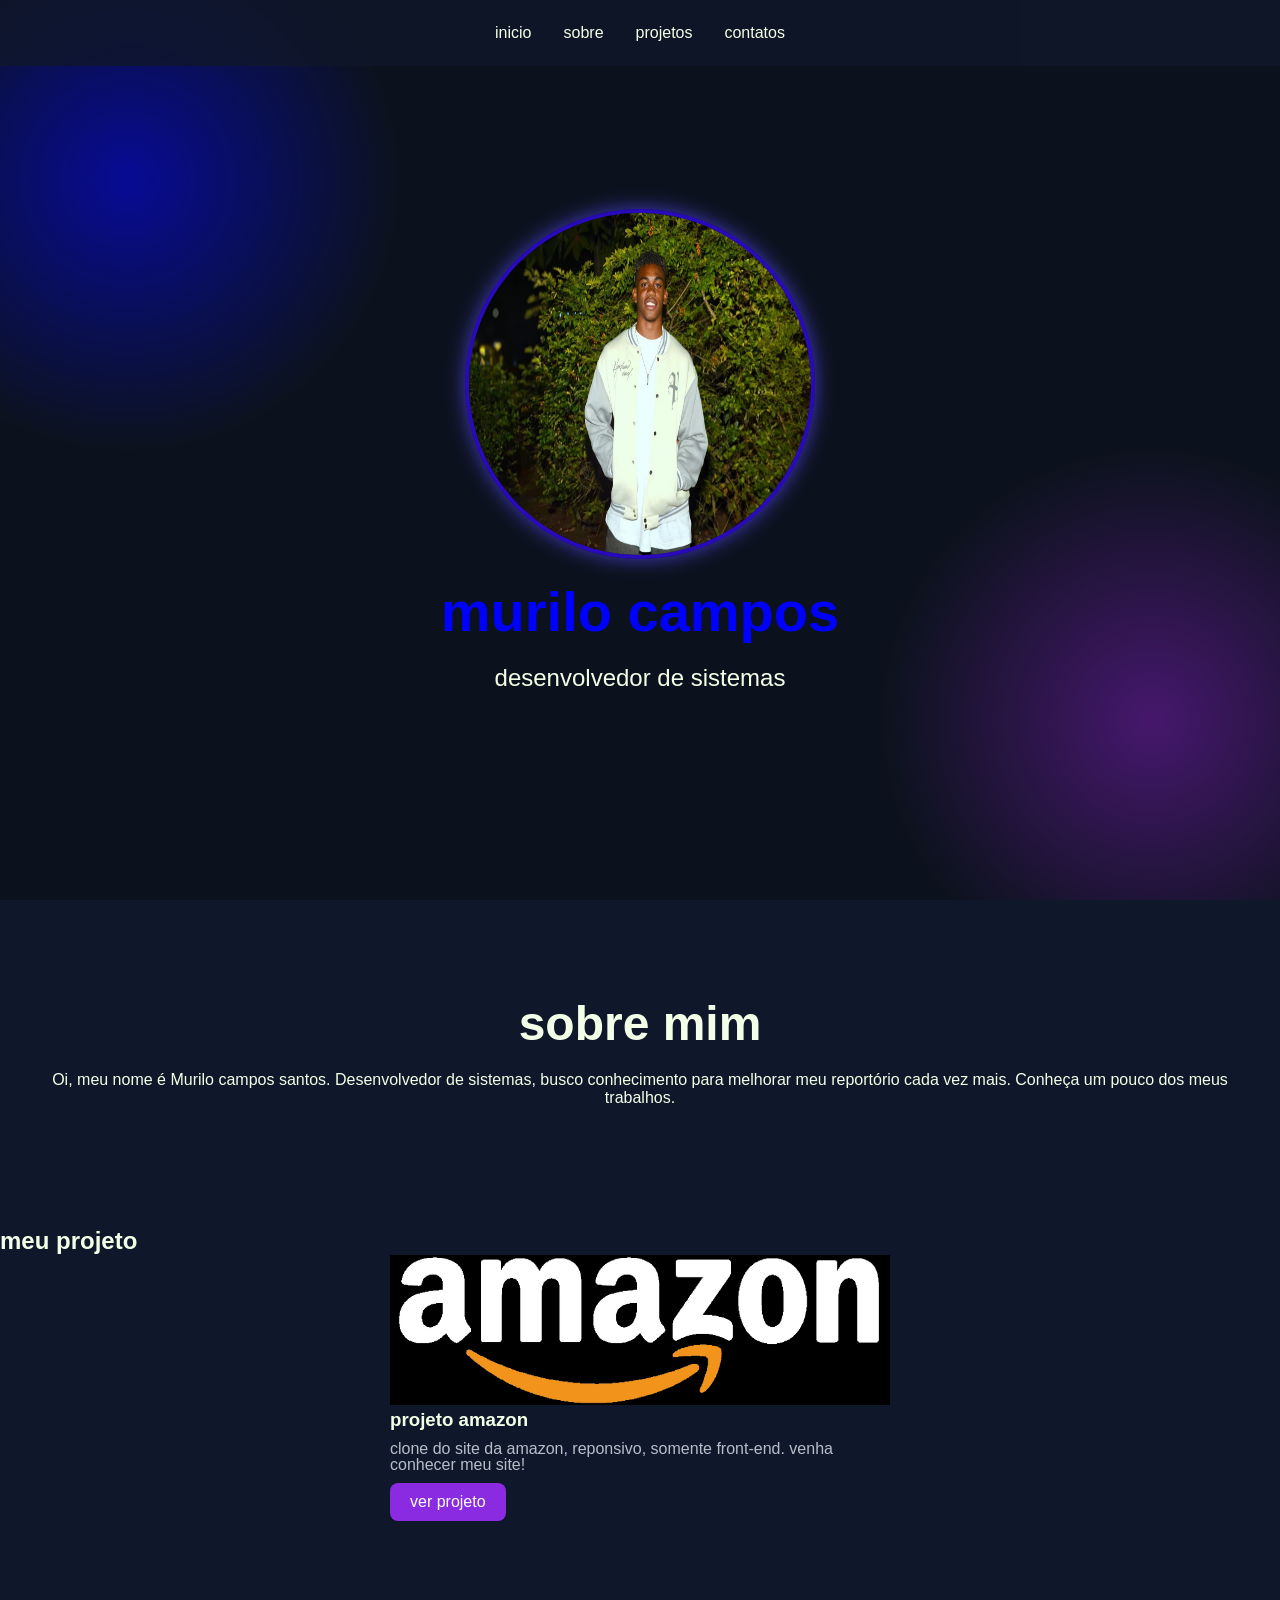
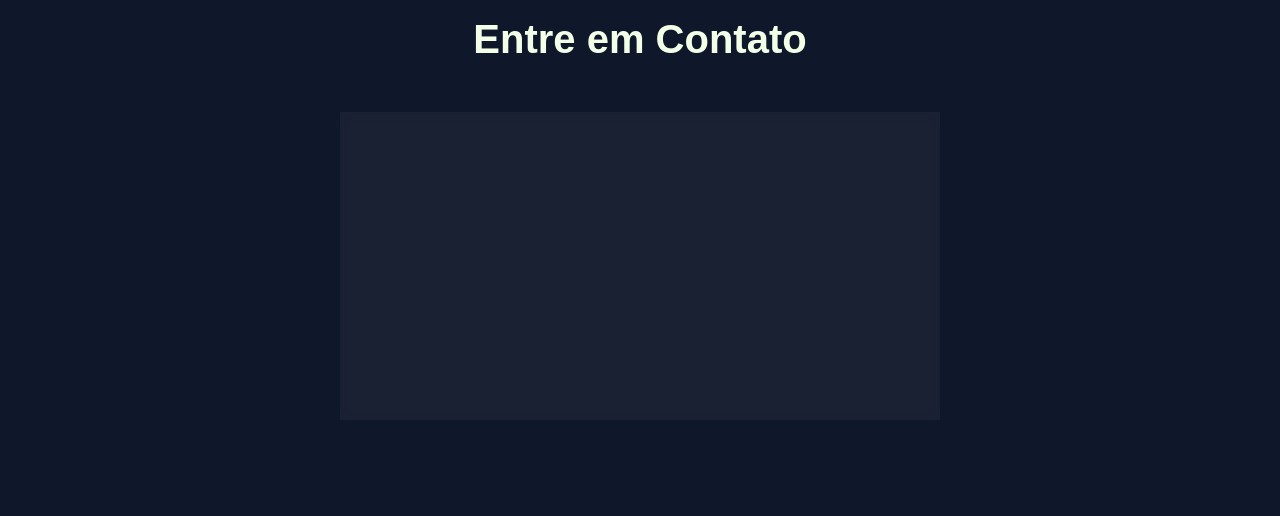
==== index.html @ e7d78f57 "Add files via upload" ====
<!DOCTYPE html>
<html lang="en">

<head>
    <meta charset="UTF-8">
    <meta name="viewport" content="width=, initial-scale=1.0">
    <link rel="stylesheet" href="styles.css">
    <title>mcs | portifolio murilo.campos.santos</title>
</head>

<body>
    <div class="particulas"></div>

    <nav class="navegacao">
        <ul class="menu">
            <li>
                <a href="#inicio" class="menu-link">inicio</a>
            </li>
            <li>
                <a href="#sobre" class="menu-link">sobre</a>
            </li>
            <li>
                <a href="#projetos" class="menu-link">projetos</a>
            </li>
            <li>
                <a href="#contatos" class="menu-link">contatos</a>
            </li>

        </ul>

    </nav>
    <main id="#inico" class="cabecalho">
        <img src="./img/murilo.jpg" alt="foto de murilo campos" class="foto-perfil">
        <h1>murilo campos</h1>
        <p class="cabecalho-sub-titulo">desenvolvedor de sistemas</p>
    </main>

    <section id="sobre" class="sobre">
        <h2 class="sobre-titulo">sobre mim</h2>
        <div calss="sobre-caixa">
            <p class="sobre-paragrafo">
                Oi, meu nome é Murilo campos santos.
                Desenvolvedor de sistemas, busco conhecimento para melhorar meu reportório cada vez mais. Conheça um
                pouco
                dos meus trabalhos.
            </p>
        </div>
    </section>

    <section id="projetos" calss="projetos">
        <h2 calss="projeto-titulo">meu projeto</h2>
        <div class="projetos-caixa">
            <div class="display flax"
            <div class="projetos-card">
                <a href="https://clone-amazonmcs.vercel.app/" target="_blank"></a>
                <img src="./img/projetoamazon.jpg" alt="projeto 1" class="projetos-imagem">
                <div caixa-texto-projeto>
                    <h3 class="info-projeto">projeto amazon</h3>
                    <p class="paragrfo-projeto">clone do site da amazon, reponsivo, somente front-end. venha conhecer
                        meu site!</p>
                    <a href="https://clone-amazonmcs.vercel.app/" target="_blank" class="botao-projeto">
                        ver projeto
                    </a>
                </div>
            </div>

        </div>
    </section>

    <section id="contatos" class="contatos">
        <h2 class="contatos-titulo">Entre em Contato</h2>
        <form class="formulario-contato" id="formulario" onsubmit="enviarwhats(event)">
            <div class="grupo-form">
                <input placeholder="Nome" class="campo-form" id="nome">
            </div>
            <div class="grupo-form">
                <textarea class="campo-form" placeholder="Digite sua Mensagem" rows="4" id="mensagem"></textarea>
            </div>

            <button type="submit" class="botao-form"> Enviar por WhatsApp</button>

        </form>

    </section>

    <script>
        function enviarwhats(event) {
            event.preventDefault()

            const nome = document.getElementById('nome').value;
            const mensagem = document.getElementById('mensagem').value;
            const telefone = '5511983494854'

            const texto = `Olá! me chamo ${nome}, ${mensagem}`
            const msgFormatada = encodeURIComponent(texto)

            const url = `https://wa.me/${telefone}?text=${msgFormatada}`

            console.log(url)

            window.open(url, '-blank')
        }

    </script>

</body>

</html>
---- styles.css ----
* {
    margin: 0;
    padding: 0;
    box-sizing: border-box;
    font-family: 'Segoe UI', Tahoma, Geneva, Verdana, sans-serif;
}

html {
    scroll-behavior: smooth;
}

:root {
    --primaria: #0000FF;
    --secundaria: #ac1deeb7;
    --escuro: #0f172a;
    --maisEscuro: #0a0f10;
    --claro: #f4ffe8;
    --vidro: rgba(50, 8, 235, 0.767);
}

body {
    background-color: var(--escuro);
    color: var(--claro);
}

.navegacao {
    position: fixed;
    background: rgba(15, 23, 42, 0.8);
    width: 100%;
    z-index: 100;
    padding: 1.5rem;
}

.menu {
    display: flex;
    justify-content: center;
    list-style: none;
    gap: 2rem;
}

.menu-link {
    text-decoration: none;
    color: var(--claro);
    font-weight: 500;
    position: relative;
    padding: 0.5rem 0;
}

.menu-link::after {
    content: '';
    height: 2px;
    width: 0;
    position: absolute;
    bottom: 0;
    left: 0;
    background: linear-gradient(90deg, var(--primaria), var(--secundaria));
    transition: width 0.5 ease;
}

/*after -> depois / before -> antes */

.menu-link:hover::after {
    width: 100%;
}

.cabecalho {
    min-height: 100vh;
    display: flex;
    justify-content: center;
    align-items: center;
    flex-direction: column;
}

.foto-perfil {
    width: 350px;
    height: 350px;
    box-shadow: 0 0 20px rgba(79, 70, 229, 0.8);
    border-radius: 50%;
    border: 4px solid var(--vidro);
    animation: flutuar 5s ease-in-out infinite;
}

h1 {
    font-size: 3.5rem;
    color: var(--primaria);
    font-weight: bold;
    margin: 20px;
}

.cabecalho-sub-titulo {
    font-size: 1.5rem;
    color: var(--claro)
}

.sobre {
    padding: 6rem 2rem;
}

.sobre-titulo {
    font-size: 3rem;
    color: var(--claro);
    text-align: center;
    margin-bottom: 20px;
}

.sobre-caixa {
    padding: 2rem;
    max-width: 600px;
    margin: 0 auto;
    border-radius: 16px;
    border: 1px solid var(--vidro);
    backdrop-filter: blur(10px);
    background: rgba(225, 225, 225, 0.05);
}

.sobre-paragrafo {
    text-align: center;
    font-size: 1rem;
    margin-bottom: 1.5rem;
}

.projetos {
    padding: 6rem 2rem;
    display: flex;
    flex-direction: column;
    align-items: center;

}

.projetos-caixa {
    display: grid;
    justify-content: center;
    grid-template-columns: repeat(auto-fit, minmax(300px, 500px));
    margin: 0 auto;
    gap: 2rem;
    max-width: 1200px;
    margin: 0 auto;
}

.botao-projeto {
    display: inline-block;
    margin-top: 10px;
    padding: 10px 20px;
    background: blueviolet;
    color: white;
    text-decoration: none;
    align-items:center;
    justify-content: center;
    border-radius: 8px;
}

.projetos-card {
    background: rgba(225, 225, 225, 0.05);
    border-radius: 16px;
    backdrop-filter: blur(10px);
    border: 1px solid var(--vidro);
    overflow: hidden;
}

.projeto-titulo {
    text-align: center;
    font-size: 1.5rem;
    margin-bottom: 40px;
    justify-content: center;
}

.projetos-titulo:hover {
    box-shadow: 0, 10px, 20px rgba(79, 70, 229, 0.8);
    transform: translateY(-10px) scale(1.03);
}

.projetos-imagem {
    height: 150px;
    width: 100%;
    object-fit: cover;
}

.projetos-card img {
    display: block;
    width: 90%;
    max-width: 500px;
    margin: 0 auto;
    border-radius: 10px;
}

.caixa-texto-projeto {
    padding: 1.5rem;
}

.paragrfo-projeto {
    color: rgba(226, 232, 240, 0.8);
    line-height: 1rem;
}

.info-projeto {
    margin-bottom: 10px;
}

.contatos {
    padding: 6rem 2rem;
}

.contatos-titulo {
    text-align: center;
    font-size: 2.5rem;
    margin-bottom: 50px;
}

.formulario-contato {
    max-width: 600px;
    margin: 0 auto;
    background: rgba(225, 225, 225, 0.05);
    backdrop-filter: blur(5px);
    padding: 2rem;
    border: 1px solid var(--vidro);
    border-radius: 16px;
}

.campo-form {
    width: 100%;
    padding: 1rem;
    background: rgba(225, 225, 225, 0.05);
    border-radius: 8px;
    color: var(--claro);
    border: 1px solid var(--vidro);
    outline: none;

}

.grupo-form:focus {
    border-color: var(--secundaria);
    box-shadow: 0 0 10px rgba(79, 70, 229, 0.3);
}

.grupo-form {
    margin-bottom: 1.5rem;
}

.botao-form {
    color: var(--claro);
    background: linear-gradient(45deg, var(--primaria), var(--secundaria));
    padding: 1rem 2rem;
    border: none;
    border-radius: 8px;
    cursor: pointer;
    font-weight: bold;
    width: 100%;
    transition: all 0.5 ease;
}

.botao-form:hover {
    transform: translateY(-4px);
    box-shadow: 0 5px 15px rgba(79, 70, 229, 0.3);
}

.particulas {
    position: fixed;
    top: 0;
    left: 0;
    width: 100%;
    height: 100%;
    z-index: -1;
    opacity: 0.5;
    background: 
    radial-gradient(circle at 10% 20%, var(--primaria) 0%, transparent 20%),
    radial-gradient(circle at 90% 80%, var(--secundaria)0%, transparent 20%),
    var(--maisEscuro);
}

@keyframes flutuar {

    0%,
    100% {
        transform: translateY(0);
    }

    50% {
        transform: translateY(-20px);
    }
}
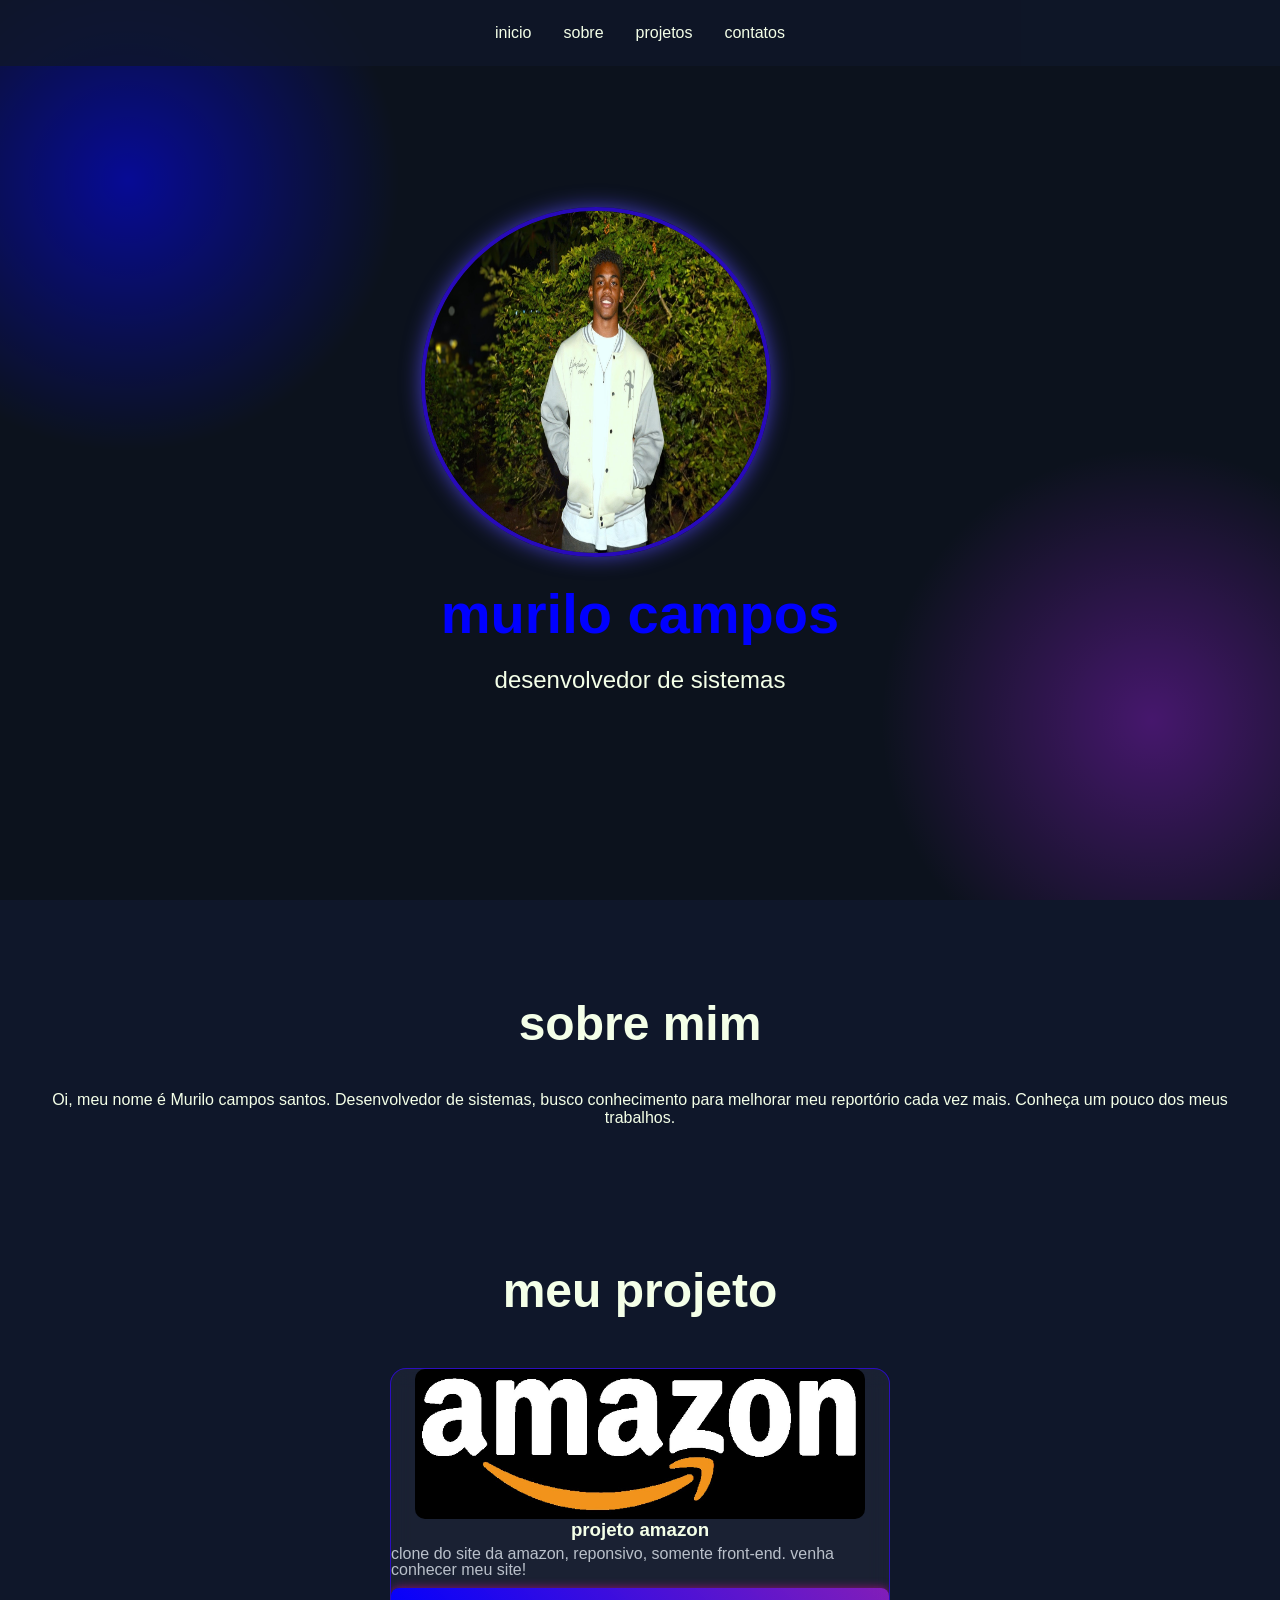
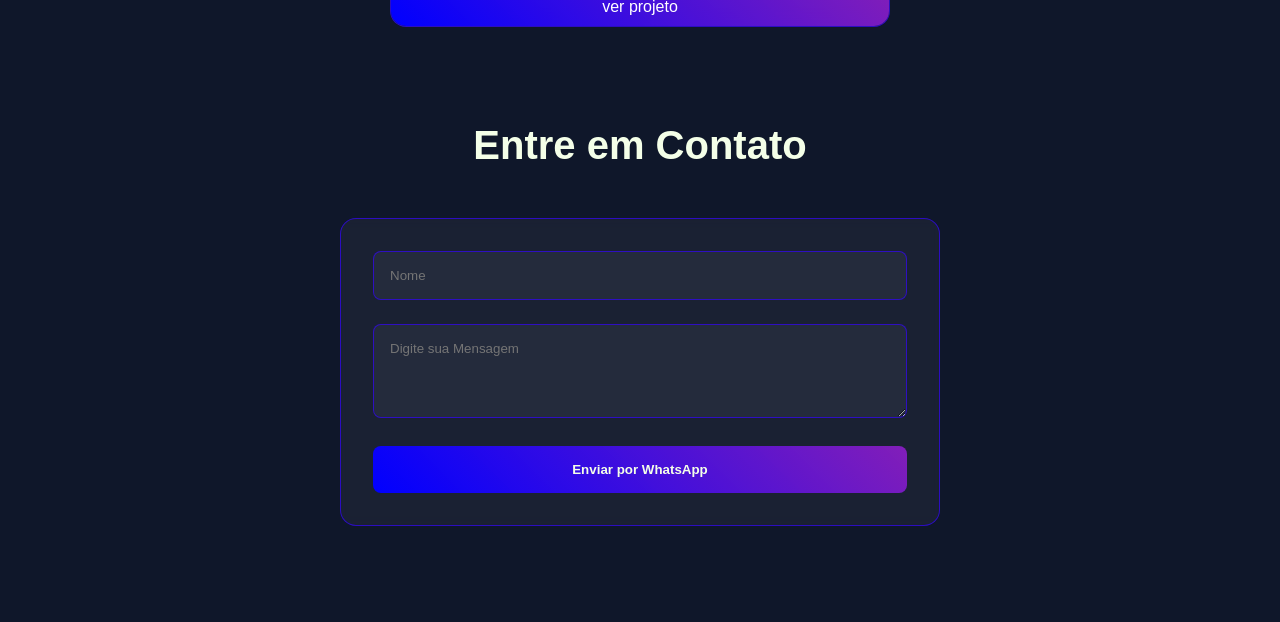
==== commit 7af89b00: "Add files via upload" ====
--- a/index.html
+++ b/index.html
@@ -30,10 +30,14 @@
 
     </nav>
     <main id="#inico" class="cabecalho">
+        <section id="inicio">
         <img src="./img/murilo.jpg" alt="foto de murilo campos" class="foto-perfil">
         <h1>murilo campos</h1>
+        </section>
         <p class="cabecalho-sub-titulo">desenvolvedor de sistemas</p>
     </main>
+
+    
 
     <section id="sobre" class="sobre">
         <h2 class="sobre-titulo">sobre mim</h2>
@@ -48,15 +52,15 @@
     </section>
 
     <section id="projetos" calss="projetos">
-        <h2 calss="projeto-titulo">meu projeto</h2>
+        <h2 class="projeto-titulo">meu projeto</h2>
         <div class="projetos-caixa">
-            <div class="display flax"
-            <div class="projetos-card">
+            <div class="display flex">
+                <div class="projetos-card">
                 <a href="https://clone-amazonmcs.vercel.app/" target="_blank"></a>
                 <img src="./img/projetoamazon.jpg" alt="projeto 1" class="projetos-imagem">
                 <div caixa-texto-projeto>
                     <h3 class="info-projeto">projeto amazon</h3>
-                    <p class="paragrfo-projeto">clone do site da amazon, reponsivo, somente front-end. venha conhecer
+                    <p class="paragrafo-projeto">clone do site da amazon, reponsivo, somente front-end. venha conhecer
                         meu site!</p>
                     <a href="https://clone-amazonmcs.vercel.app/" target="_blank" class="botao-projeto">
                         ver projeto
--- a/styles.css
+++ b/styles.css
@@ -100,29 +100,29 @@
     font-size: 3rem;
     color: var(--claro);
     text-align: center;
-    margin-bottom: 20px;
+    margin-bottom: 40px;
 }
 
 .sobre-caixa {
     padding: 2rem;
-    max-width: 600px;
-    margin: 0 auto;
-    border-radius: 16px;
-    border: 1px solid var(--vidro);
-    backdrop-filter: blur(10px);
+    max-width: 800px;
+    margin: 0 auto;
+    border-radius: 18px;
+    border: 1px solid var(--vidro);
+    backdrop-filter: blur(20px);
     background: rgba(225, 225, 225, 0.05);
 }
 
 .sobre-paragrafo {
     text-align: center;
     font-size: 1rem;
-    margin-bottom: 1.5rem;
+    margin-bottom: 2.5rem;
 }
 
 .projetos {
     padding: 6rem 2rem;
     display: flex;
-    flex-direction: column;
+    justify-content: center;
     align-items: center;
 
 }
@@ -138,10 +138,12 @@
 }
 
 .botao-projeto {
-    display: inline-block;
+    display: flex;
     margin-top: 10px;
     padding: 10px 20px;
-    background: blueviolet;
+    background: linear-gradient(45deg, var(--primaria), var(--secundaria));
+    box-shadow: 0 0 10px rgba(209, 9, 159, 0.678);
+    border-color: var(--secundaria);
     color: white;
     text-decoration: none;
     align-items:center;
@@ -152,6 +154,7 @@
 .projetos-card {
     background: rgba(225, 225, 225, 0.05);
     border-radius: 16px;
+    width: 500px;
     backdrop-filter: blur(10px);
     border: 1px solid var(--vidro);
     overflow: hidden;
@@ -159,41 +162,46 @@
 
 .projeto-titulo {
     text-align: center;
-    font-size: 1.5rem;
-    margin-bottom: 40px;
-    justify-content: center;
-}
-
-.projetos-titulo:hover {
+    flex-direction: column;
+    font-size: 3rem;
+    margin: 0 auto;
+    margin-bottom: 50px;
+    justify-content: center;
+}
+
+.projeto-titulo:hover {
     box-shadow: 0, 10px, 20px rgba(79, 70, 229, 0.8);
     transform: translateY(-10px) scale(1.03);
+    margin: 0 auto;
 }
 
 .projetos-imagem {
     height: 150px;
-    width: 100%;
+    width: 80%;
     object-fit: cover;
 }
 
 .projetos-card img {
     display: block;
-    width: 90%;
-    max-width: 500px;
+    width: 100%;
+    max-width: 450px;
     margin: 0 auto;
     border-radius: 10px;
 }
 
 .caixa-texto-projeto {
-    padding: 1.5rem;
-}
-
-.paragrfo-projeto {
+    padding: 5rem;
+}
+
+.paragrafo-projeto {
     color: rgba(226, 232, 240, 0.8);
     line-height: 1rem;
+    text-align: column;
 }
 
 .info-projeto {
-    margin-bottom: 10px;
+    margin-bottom: 5px;
+    text-align: center;
 }
 
 .contatos {
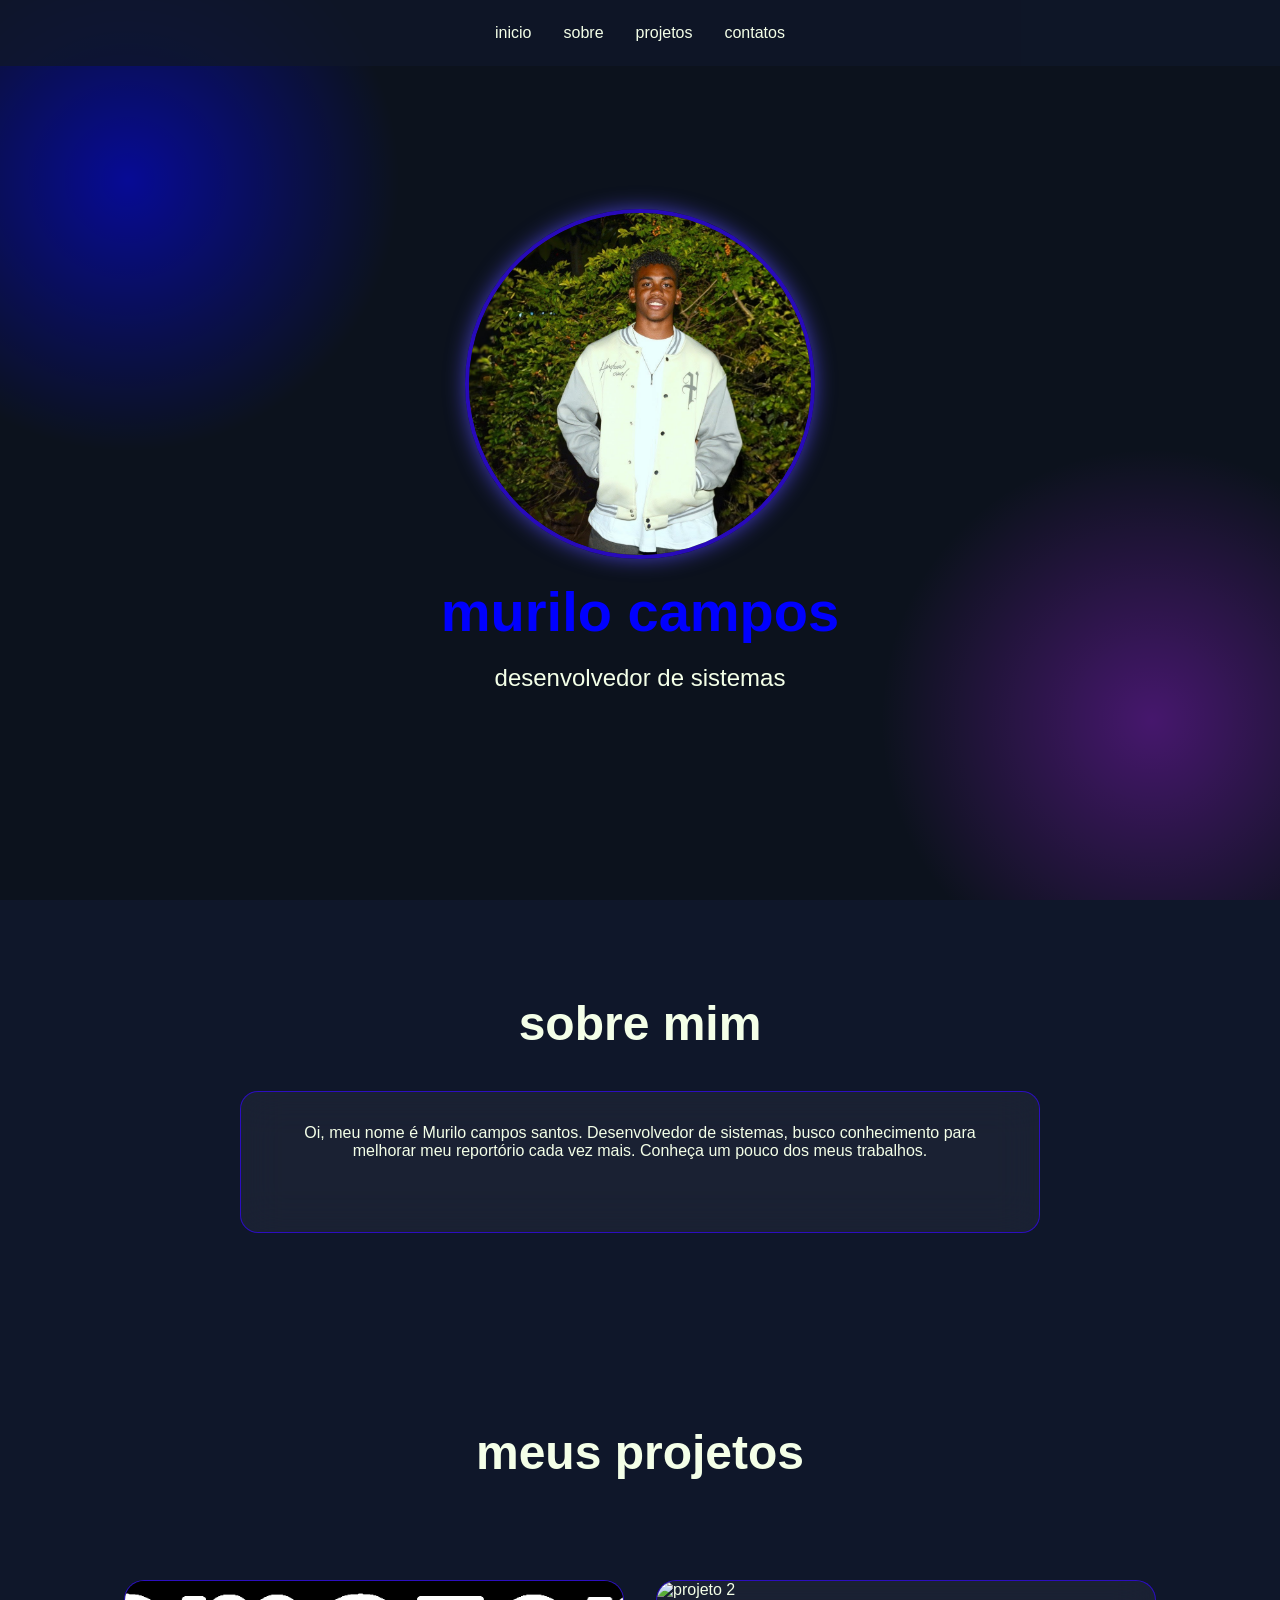
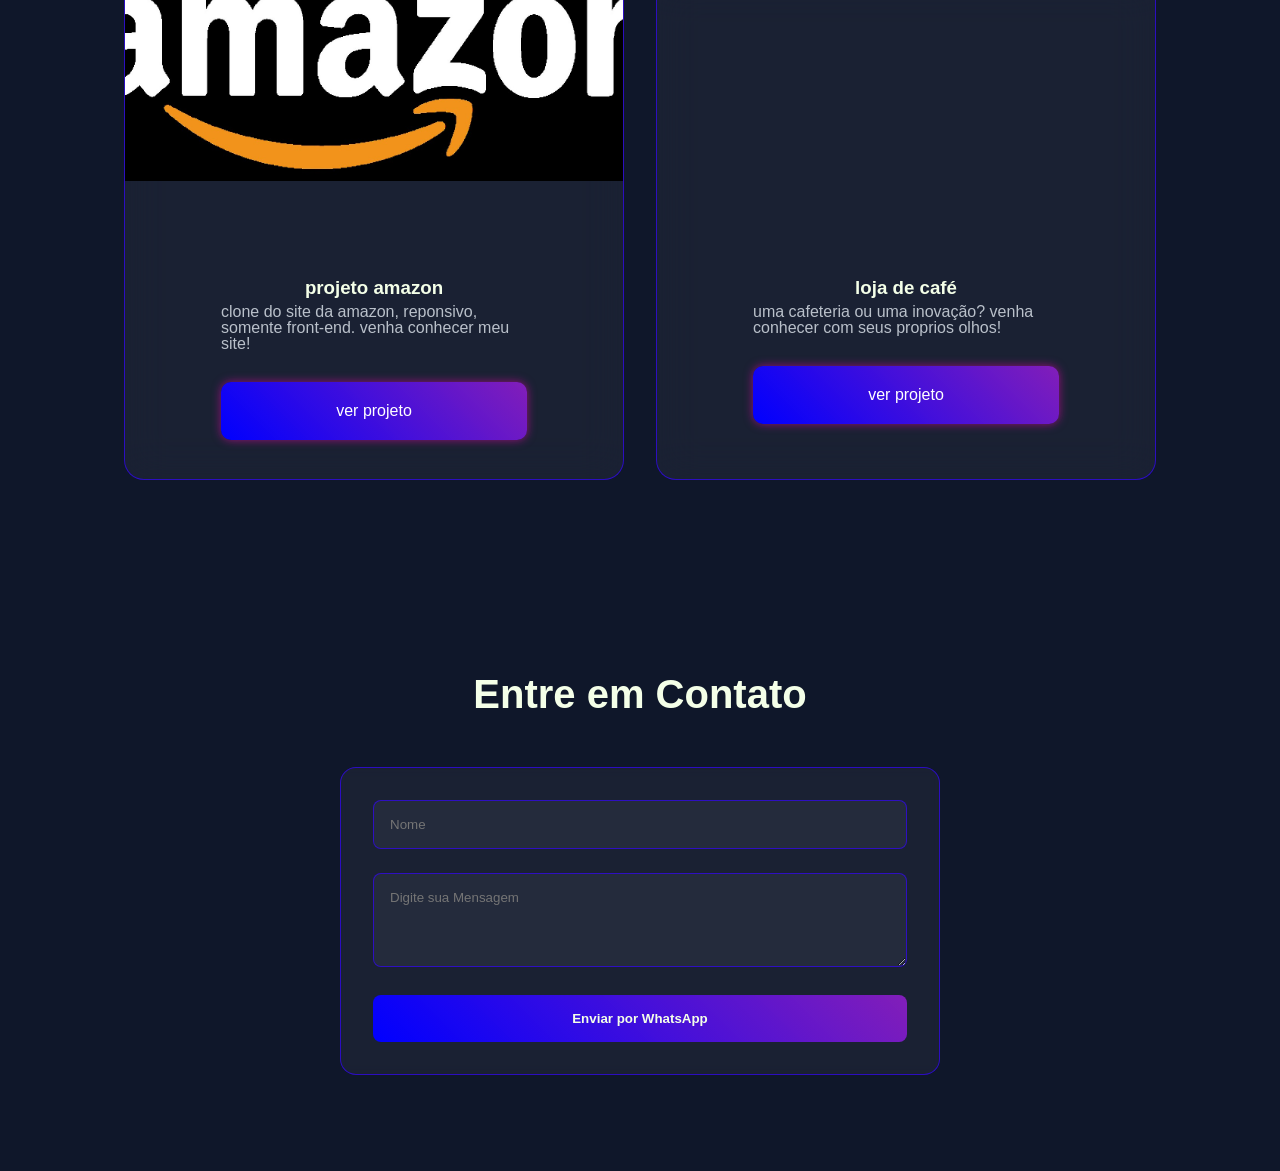
==== commit 7f44ac9a: "Add files via upload" ====
--- a/index.html
+++ b/index.html
@@ -31,17 +31,19 @@
     </nav>
     <main id="#inico" class="cabecalho">
         <section id="inicio">
-        <img src="./img/murilo.jpg" alt="foto de murilo campos" class="foto-perfil">
-        <h1>murilo campos</h1>
+            <div class="container-foto">
+                <img src="./img/murilo.jpg" alt="foto de murilo campos" class="foto-perfil">
+            </div>
+            <h1>murilo campos</h1>
         </section>
         <p class="cabecalho-sub-titulo">desenvolvedor de sistemas</p>
     </main>
 
-    
+
 
     <section id="sobre" class="sobre">
         <h2 class="sobre-titulo">sobre mim</h2>
-        <div calss="sobre-caixa">
+        <div class="sobre-caixa">
             <p class="sobre-paragrafo">
                 Oi, meu nome é Murilo campos santos.
                 Desenvolvedor de sistemas, busco conhecimento para melhorar meu reportório cada vez mais. Conheça um
@@ -51,14 +53,13 @@
         </div>
     </section>
 
-    <section id="projetos" calss="projetos">
-        <h2 class="projeto-titulo">meu projeto</h2>
+    <section id="projetos" class="projetos">
+        <h2 class="projeto-titulo">meus projetos</h2>
         <div class="projetos-caixa">
-            <div class="display flex">
-                <div class="projetos-card">
+            <div class="projetos-card">
                 <a href="https://clone-amazonmcs.vercel.app/" target="_blank"></a>
                 <img src="./img/projetoamazon.jpg" alt="projeto 1" class="projetos-imagem">
-                <div caixa-texto-projeto>
+                <div class="caixa-texto-projeto">
                     <h3 class="info-projeto">projeto amazon</h3>
                     <p class="paragrafo-projeto">clone do site da amazon, reponsivo, somente front-end. venha conhecer
                         meu site!</p>
@@ -68,7 +69,19 @@
                 </div>
             </div>
 
-        </div>
+                <div class="projetos-card">
+                    <a href="loja-de-café" target="_blank"></a>
+                    <img src="./img/loja-café.jpg" alt="projeto 2" class="projetos-imagem">
+                    <div class="caixa-texto-projeto">
+                        <h3 class="info-projeto">loja de café</h3>
+                        <p class="paragrafo-projeto">uma cafeteria ou uma inovação? venha conhecer com seus proprios
+                            olhos!</p>
+                        <a href="https://loja-café.vercel.app/" target="_blank" class="botao-projeto">
+                            ver projeto
+                        </a>
+                    </div>
+                </div>
+            </div>
     </section>
 
     <section id="contatos" class="contatos">
--- a/styles.css
+++ b/styles.css
@@ -72,23 +72,43 @@
 }
 
 .foto-perfil {
-    width: 350px;
-    height: 350px;
+    width: 220px;
+    height: 220px;
     box-shadow: 0 0 20px rgba(79, 70, 229, 0.8);
-    border-radius: 50%;
+    border-radius: 100%;
+    object-fit: cover;
+    object-position: center;
+    display: block;
+    margin: auto;
     border: 4px solid var(--vidro);
     animation: flutuar 5s ease-in-out infinite;
+}
+
+.container-foto {
+  display: flex;
+  justify-content: center;
+  align-items: center;
+}
+
+.container-foto img {
+  width: 350px;
+  height: 350px;
+  object-fit: cover; 
 }
 
 h1 {
     font-size: 3.5rem;
     color: var(--primaria);
+    text-align: center;
+    flex-direction: column;
     font-weight: bold;
     margin: 20px;
 }
 
 .cabecalho-sub-titulo {
     font-size: 1.5rem;
+    text-align: center;
+    flex-direction: column;
     color: var(--claro)
 }
 
@@ -122,25 +142,24 @@
 .projetos {
     padding: 6rem 2rem;
     display: flex;
+    flex-direction: column;
     justify-content: center;
     align-items: center;
 
 }
 
 .projetos-caixa {
-    display: grid;
-    justify-content: center;
-    grid-template-columns: repeat(auto-fit, minmax(300px, 500px));
-    margin: 0 auto;
+    display: flex;
+    justify-content: center;
+    flex-wrap: wrap;
+    align-items: stretch;
     gap: 2rem;
-    max-width: 1200px;
-    margin: 0 auto;
 }
 
 .botao-projeto {
     display: flex;
-    margin-top: 10px;
-    padding: 10px 20px;
+    margin-top: 30px;
+    padding: 20px 30px;
     background: linear-gradient(45deg, var(--primaria), var(--secundaria));
     box-shadow: 0 0 10px rgba(209, 9, 159, 0.678);
     border-color: var(--secundaria);
@@ -148,14 +167,15 @@
     text-decoration: none;
     align-items:center;
     justify-content: center;
-    border-radius: 8px;
+    border-radius: 10px;
 }
 
 .projetos-card {
     background: rgba(225, 225, 225, 0.05);
-    border-radius: 16px;
+    border-radius: 20px;
+    height: 500px;
     width: 500px;
-    backdrop-filter: blur(10px);
+    backdrop-filter: blur(20px);
     border: 1px solid var(--vidro);
     overflow: hidden;
 }
@@ -165,7 +185,7 @@
     flex-direction: column;
     font-size: 3rem;
     margin: 0 auto;
-    margin-bottom: 50px;
+    margin-bottom: 100px;
     justify-content: center;
 }
 
@@ -176,21 +196,22 @@
 }
 
 .projetos-imagem {
-    height: 150px;
-    width: 80%;
+    width: 100%;
+    height: 200px;
     object-fit: cover;
+    display: block;
 }
 
 .projetos-card img {
+    width: 100%;
+    height: 200px;
+    object-fit: cover;
     display: block;
-    width: 100%;
-    max-width: 450px;
-    margin: 0 auto;
-    border-radius: 10px;
+    border-radius: 16px 16px 0 0;
 }
 
 .caixa-texto-projeto {
-    padding: 5rem;
+    padding: 6rem;
 }
 
 .paragrafo-projeto {
